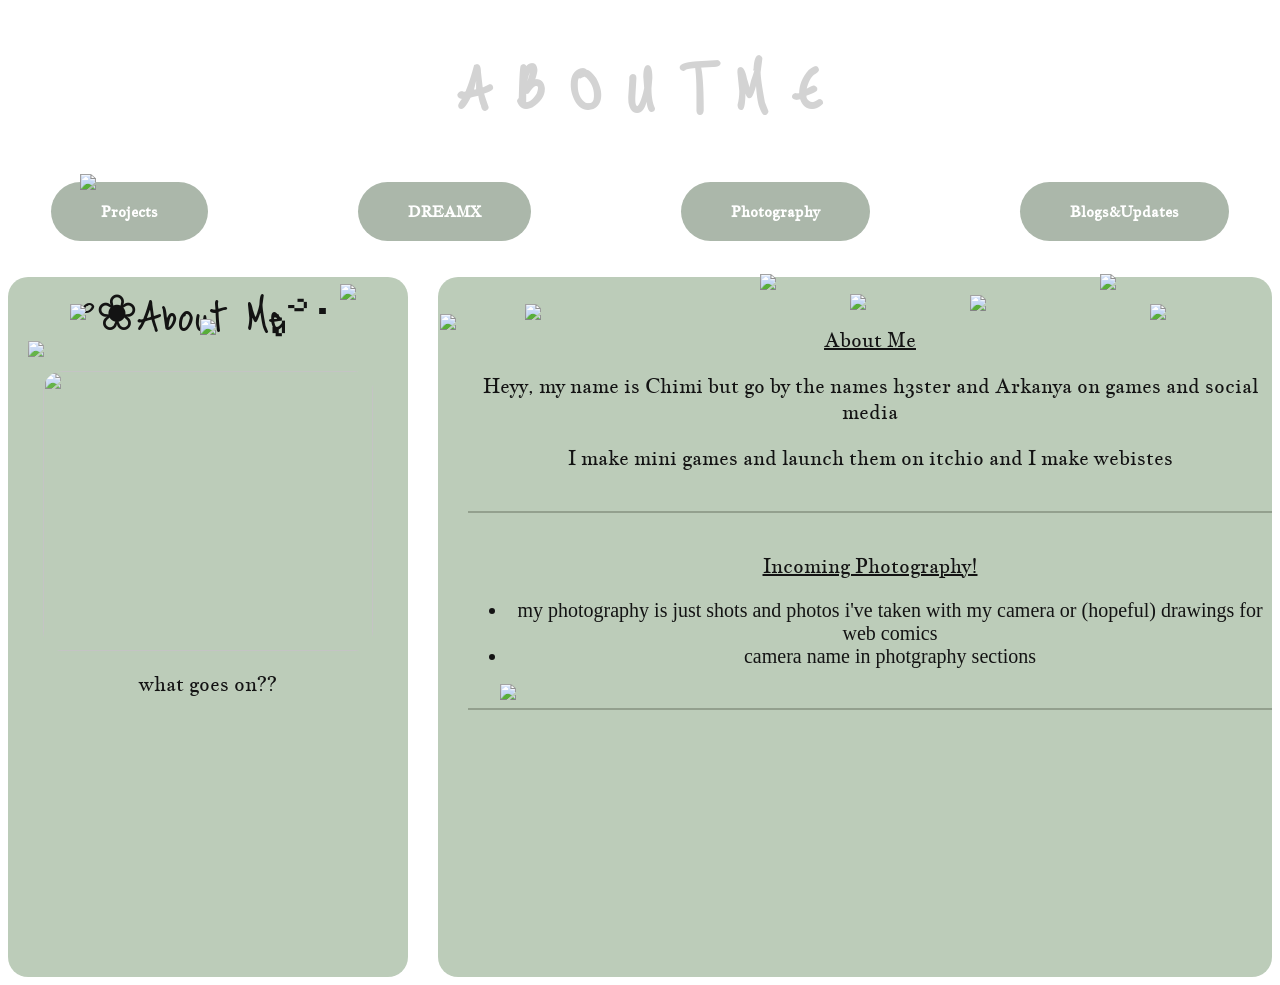
==== AboutMe.html @ 7370b6a3 "html and css files" ====
<!DOCTYPE html>
<html>
    <head>
  <link rel="stylesheet" href="style.css">

        <link rel="preconnect" href="https://fonts.googleapis.com">
<link rel="preconnect" href="https://fonts.gstatic.com" crossorigin>
<link href="https://fonts.googleapis.com/css2?family=Just+Me+Again+Down+Here&display=swap" rel="stylesheet">

<link rel="preconnect" href="https://fonts.googleapis.com">
<link rel="preconnect" href="https://fonts.gstatic.com" crossorigin>
<link href="https://fonts.googleapis.com/css2?family=Jacques+Francois&family=Just+Me+Again+Down+Here&display=swap" rel="stylesheet">
<link rel="icon" type="image/png" href="Group 12.png">
        <title> About Me</title>
        
    </head>




    <body>
        <br>
        <div class="banner">
        <h1 style="font-size: 70px; text-align: center;"> A B O U T  M E</h1>
        </div>
        <br>
        <br>
        <div class="my-buttons"; style="font-size:30px";>
        <a href="Projects.html" title="This should take you to my preview webpage"><button><b>Projects</b></button></a>
        <a href="index.html" title="My Projects"><button><b>DREAMX</b></button></a>
        <a href="Photography.html" title="Feel free to see my photo works!"><button><b>Photography</b></button></a>
        <a href="Blog&Updates.html" title="Updates and logs on projects"><button><b>Blogs&Updates</b></button></a>
        </div>
        <br>
        <br>

         <div class="ABOUT-MEH-PAGE">
            <div class="About-Me">°❀About Meೃ࿔･
                  <img src="Drawn Doodles/Vector 3.png" class="float-doodle-11">
                <img class="about-me-img" src="Untitled.png">
                <div class="text-box3"><p>what goes on??</p></div>
            </div>

            <div class="content-box">
                <div class="project-row-1">
                  <div class="text-box"> 
                    <p><ins>About Me</ins></p>
                    <p>Heyy, my name is Chimi but go by the names h3ster and Arkanya on games and social media</p>
                    <p>I make mini games and launch them on itchio and I make webistes</p>
                  </div>
                </div>

                <div class="project-row-2">
                <div class="text-box"> 
                    <p><ins>Incoming Photography!</ins></p>
                <ul>
                    <li>my photography is just shots and photos i've taken with my camera  or (hopeful) drawings for web comics</li>
                    <li>camera name in photgraphy sections</li>
                </ul>
                  </div>
                </div>
                </div>
            </div>
        </div>

                <div class="decor">
    <img src="Drawn Doodles/Vector 28.png" class="float-doodle-1">
    <img src="Drawn Doodles/Vector 27.png" class="float-doodle-2">
    <img src="Drawn Doodles/Vector 26.png" class="float-doodle-3">
    <img src="Drawn Doodles/Vector 25.png" class="float-doodle-4">
    <img src="Drawn Doodles/Vector 24.png" class="float-doodle-5">
    <img src="Drawn Doodles/Vector 23.png" class="float-doodle-6">
    <img src="Drawn Doodles/Vector 21.png" class="float-doodle-7">
    <img src="Drawn Doodles/Vector 20.png" class="float-doodle-8">
    <img src="Drawn Doodles/Vector 19.png" class="float-doodle-9">
  
    <img src="Drawn Doodles/Vector 20 - Copy.png" class="float-doodle-12">
    <img src="Drawn Doodles/Vector 14.png" class="float-doodle-13">
    <img src="Drawn Doodles/Vector 14 - Copy.png" class="float-doodle-14">
    <img src="Drawn Doodles/Vector 25 - Copy.png" class="float-doodle-15">
</div>

    </body>
</html>
---- style.css ----
body{
    background-image: url(https://wallpapers.com/images/hd/black-and-white-grid-aesthetic-9qjrt503y0n54spf.jpg);
}
    .banner{
    height:120px;
    width:100%;
    max-width:1400px;
    background-image:url("Rectangle\ 2\ \(1\).png");

    display:flex;
    justify-content:center;
    align-items:center;
    margin:auto;
}
   
    .content-box{
    width:100%;
    max-width:950px;    
    height: 670px;

    background-color:#B7C8B4; 

    border-radius: 20px;
    opacity: 0.92;
    padding-top: 30px;
    padding-left:30px;
   }



    .content-box1{
    width: 950px;
    height: 700px;

    background-color:#B7C8B4; 

    border-radius: 20px;
    opacity: 0.92;
    padding-top: 0px;
    padding-left:30px;
   
    }



.ABOUT-MEH-PAGE{
    display:flex;
    justify-content:center;
    gap:30px;


    font-size: 50px;
    text-align: center;
}

.About-Me{
    position: relative;
    align-items: center;
    width:100%;
    max-width:400px;
    height: 700px;
    border-radius: 20px;

    font-family:"just me again down here";
    background-color: #B7C8B4;
    opacity: 0.92;
    
}

.about-me-img{
   border-radius: 20px;
   height: 280px; 
   width: 330px;
   
   display:block;
    margin:20px auto;
}

.Current-Developments{
    position: relative;
    width: 400px;
    height: 700px;
    border-radius: 20px;

    font-family:"just me again down here";
    background-color: #B7C8B4;
    opacity: 0.92;

    
}
    


.my-buttons{
    display:flex;
    justify-content:center;
    gap: 150px;
    flex-wrap:wrap;



}

button {
    padding: 20px 50px;
    border-radius: 20cm;
    border: none;
    background-color: #ABB7AA;
    font-size: 15px;
    font-family:"Jacques Francois";
    color: white;
    cursor:pointer;
    
}

button:hover{
    transform:translateY(-3px);
}

.banner:hover{
    transform:translateY(-3px);
}

h1{
font-family: "just me again down here";
color: #d3d3d3;
}


.DREAMX-PAGE{
    display:flex;
    justify-content:center;
    gap:50px;

    font-size: 50px;
    text-align: center;
}

.float-doodle-11{
    position: absolute;
    bottom: 620px;
    left: 20px;
    width: 380px;
}

.float-doodle-9{
    position: absolute;
    bottom: 710px;
    left: 80px;
    
}

.float-doodle-1{
    position: absolute;
    bottom: 560px;
    left: 970px;
    height: 45px;
}

.float-doodle-10{
    position: absolute;
    bottom: 710px;
    left: 1300px;
}

.float-doodle-8{
    position: absolute;
    bottom: 580px;
    left: 525px;
}

.float-doodle-4{
    position: absolute;
    bottom: 600px;
    left: 340px;
}

.float-doodle-2{
    position: absolute;
    bottom: 565px;
    left: 200px;
}

.float-doodle-6{
    position: absolute;
    bottom: 570px;
    left: 440px;
}

.float-doodle-5{
    position: absolute;
    bottom: 610px;
    left: 760px;
}

.float-doodle-7{
    position: absolute;
    bottom: 590px;
    left: 850px;
}

.float-doodle-12{
    position: absolute;
    bottom: 580px;
    left: 1150px;
}

.float-doodle-3{
    position: absolute;
    bottom: 610px;
    left: 1100px; 
}

.float-doodle-13{
    position: absolute;
    bottom: 200px;
    left: 500px; 
}

.float-doodle-14{
    position: absolute;
    bottom: 580px;
    left: 70px;
}

.float-doodle-15{
    position: absolute;
    bottom: 590px;
    left: 1400px;
}



.coming-soon-game {
    height: 110px;
    width: 200px;
}

.coming-soon-photography{
    height: 110px;
    width: 200px;
}

.project-row-1{
    display:flex;
    justify-content: flex-start;
    gap: 20px;
    align-items:center;

    border-bottom:2px solid #8A9985;

    padding-bottom:20px;
    margin-bottom:20px;
}

.project-row-2{
   display:flex;
    justify-content: flex-start;
    gap: 20px;
    align-items:flex-start;

    border-bottom:2px solid #8A9985;

    padding-bottom:20px;
    margin-bottom:20px;
}

p{
    font-family:"Jacques Francois";
    font-size: 20px;
}

ul{
font-size: 20px;
}


.coming-soon-projects{
    position: absolute;
    height: 200px;

    bottom: 400px;
    left: 20px;
}

.text-box1{
    position: absolute;
    bottom: 320px;
    left: 40px;

    z-index: 2;
}

@media (max-width:768px){

.float-doodle-15{

display:none;
}

.float-doodle-3{
    display: none;
}

.float-doodle-12{
    display: none;
}
.float-doodle-10{
    display: none;
}
.float-doodle-7{
    display: none;
}
.float-doodle-1{
    display: none;
}
.float-doodle-5{
    display: none;
}

.my-buttons{
    display:flex;
    justify-content:center;
    gap: 110px;
   }

   .float-doodle-13{
    display: none;
}

.about-me-img{
  height: 270px; 
  width: 320px;  
}

.float-doodle-11{
    width: 360px;
}

}
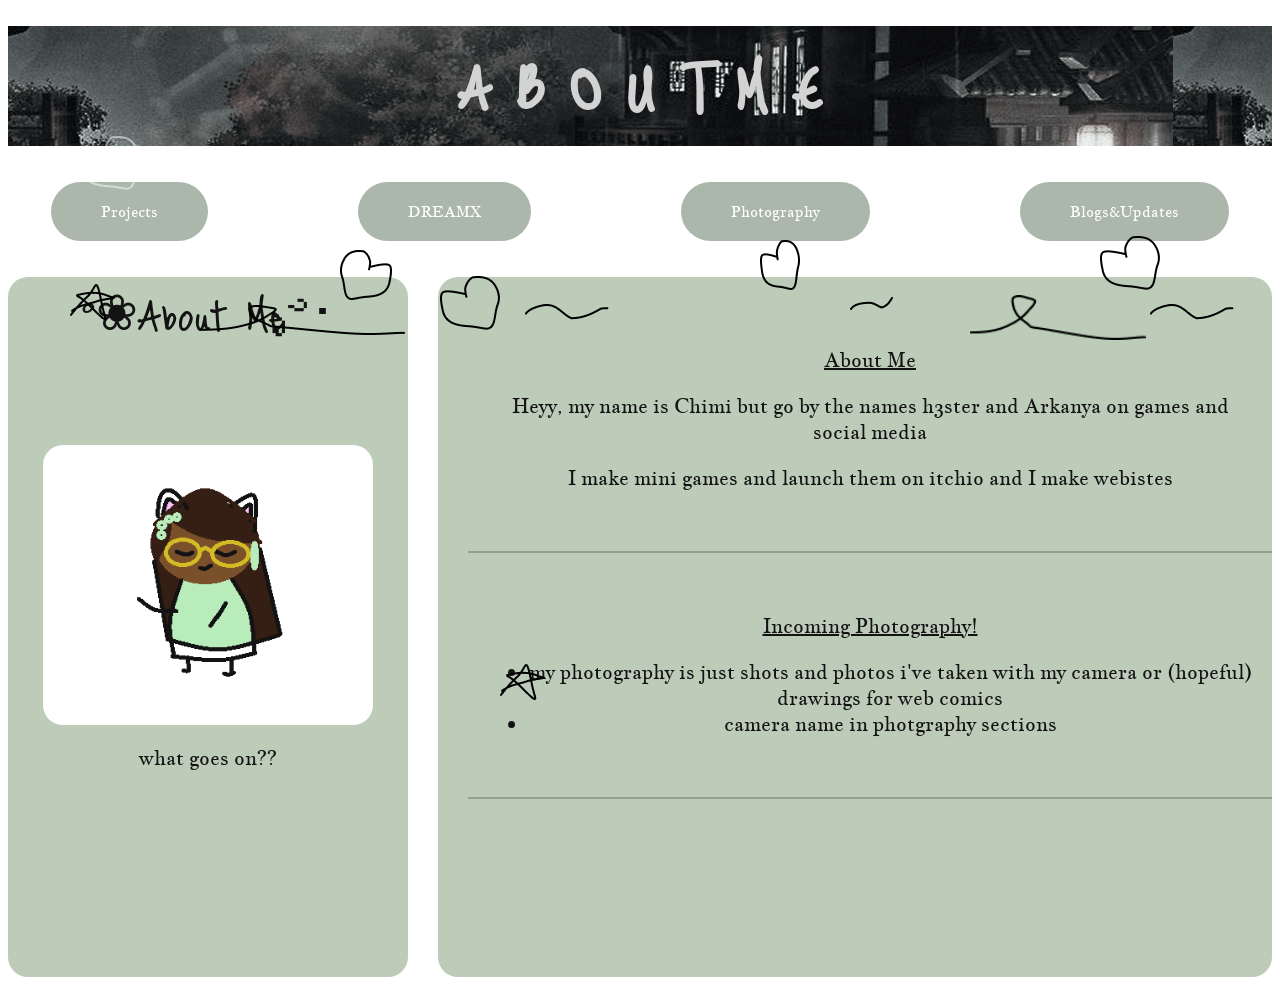
==== commit 4f8c93fd: "change in div classes(beta unclean)" ====
--- a/AboutMe.html
+++ b/AboutMe.html
@@ -26,10 +26,10 @@
         <br>
         <br>
         <div class="my-buttons"; style="font-size:30px";>
-        <a href="Projects.html" title="This should take you to my preview webpage"><button><b>Projects</b></button></a>
-        <a href="index.html" title="My Projects"><button><b>DREAMX</b></button></a>
-        <a href="Photography.html" title="Feel free to see my photo works!"><button><b>Photography</b></button></a>
-        <a href="Blog&Updates.html" title="Updates and logs on projects"><button><b>Blogs&Updates</b></button></a>
+        <a href="Projects.html" title="This should take you to my preview webpage"><button>Projects</button></a>
+        <a href="index.html" title="My Projects"><button>DREAMX</button></a>
+        <a href="Photography.html" title="Feel free to see my photo works!"><button>Photography</button></a>
+        <a href="Blog&Updates.html" title="Updates and logs on projects"><button>Blogs&Updates</button></a>
         </div>
         <br>
         <br>
--- a/style.css
+++ b/style.css
@@ -117,9 +117,6 @@
     transform:translateY(-3px);
 }
 
-.banner:hover{
-    transform:translateY(-3px);
-}
 
 h1{
 font-family: "just me again down here";
@@ -137,9 +134,9 @@
 }
 
 .float-doodle-11{
-    position: absolute;
-    bottom: 620px;
-    left: 20px;
+    position: relative;
+    bottom: 645px;
+    left: 40px;
     width: 380px;
 }
 
@@ -276,11 +273,11 @@
 
 
 .coming-soon-projects{
-    position: absolute;
+    position: relative;
     height: 200px;
 
-    bottom: 400px;
-    left: 20px;
+    bottom: -50px;
+    left: -10px;
 }
 
 .text-box1{
@@ -290,6 +287,13 @@
 
     z-index: 2;
 }
+
+.text-box{
+    padding: 20px;
+    font-family:"Jacques Francois";
+    font-size: 10px;
+}
+
 
 @media (max-width:768px){
 
@@ -334,7 +338,41 @@
 }
 
 .float-doodle-11{
-    width: 360px;
-}
-
+    position: relative;
+    bottom: 600px;
+    left: -15px;
+    width: 220px;
+}
+
+.content-box{
+    width: 850px;
+    height: 750px;
+
+    background-color:#B7C8B4; 
+
+    border-radius: 20px;
+    opacity: 0.92;
+    padding-top: 0px;
+    padding-left:30px;
+   
+    }
+
+    .Current-Developments{
+    position: relative;
+    width: 300px;
+    height: 750px;
+    border-radius: 20px;
+
+    font-family:"just me again down here";
+    background-color: #B7C8B4;
+    opacity: 0.92;
+}
+
+.coming-soon-projects{
+    position: relative;
+    height: 100px;
+
+    bottom: -50px;
+    left: 1px;
+}
 }
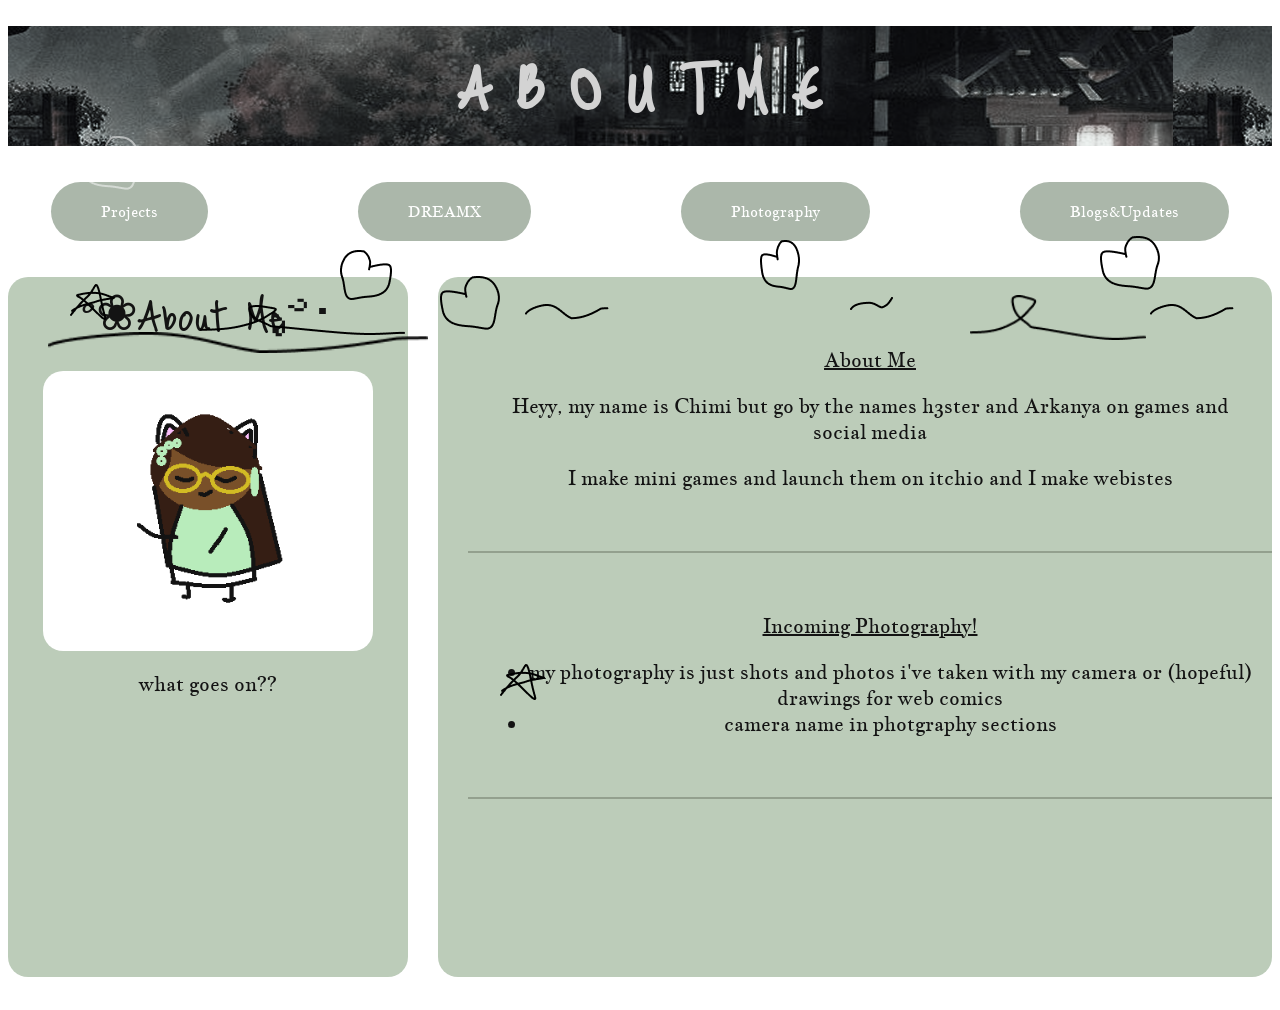
==== commit 57757ede: "about me changed" ====
--- a/AboutMe.html
+++ b/AboutMe.html
@@ -36,7 +36,6 @@
 
          <div class="ABOUT-MEH-PAGE">
             <div class="About-Me">°❀About Meೃ࿔･
-                  <img src="Drawn Doodles/Vector 3.png" class="float-doodle-11">
                 <img class="about-me-img" src="Untitled.png">
                 <div class="text-box3"><p>what goes on??</p></div>
             </div>
@@ -73,7 +72,7 @@
     <img src="Drawn Doodles/Vector 21.png" class="float-doodle-7">
     <img src="Drawn Doodles/Vector 20.png" class="float-doodle-8">
     <img src="Drawn Doodles/Vector 19.png" class="float-doodle-9">
-  
+    <img src="Drawn Doodles/Vector 3.png" class="float-doodle-11">
     <img src="Drawn Doodles/Vector 20 - Copy.png" class="float-doodle-12">
     <img src="Drawn Doodles/Vector 14.png" class="float-doodle-13">
     <img src="Drawn Doodles/Vector 14 - Copy.png" class="float-doodle-14">
--- a/style.css
+++ b/style.css
@@ -71,6 +71,8 @@
    border-radius: 20px;
    height: 280px; 
    width: 330px;
+
+   opacity: none;
    
    display:block;
     margin:20px auto;
@@ -333,8 +335,8 @@
 }
 
 .about-me-img{
-  height: 270px; 
-  width: 320px;  
+  height: 250px; 
+  width: 300px;  
 }
 
 .float-doodle-11{
@@ -368,6 +370,20 @@
     opacity: 0.92;
 }
 
+.About-Me{
+    position: relative;
+    align-items: center;
+    width:100%;
+    max-width:400px;
+    height: 750px;
+    border-radius: 20px;
+
+    font-family:"just me again down here";
+    background-color: #B7C8B4;
+    opacity: 0.92;
+    
+}
+
 .coming-soon-projects{
     position: relative;
     height: 100px;
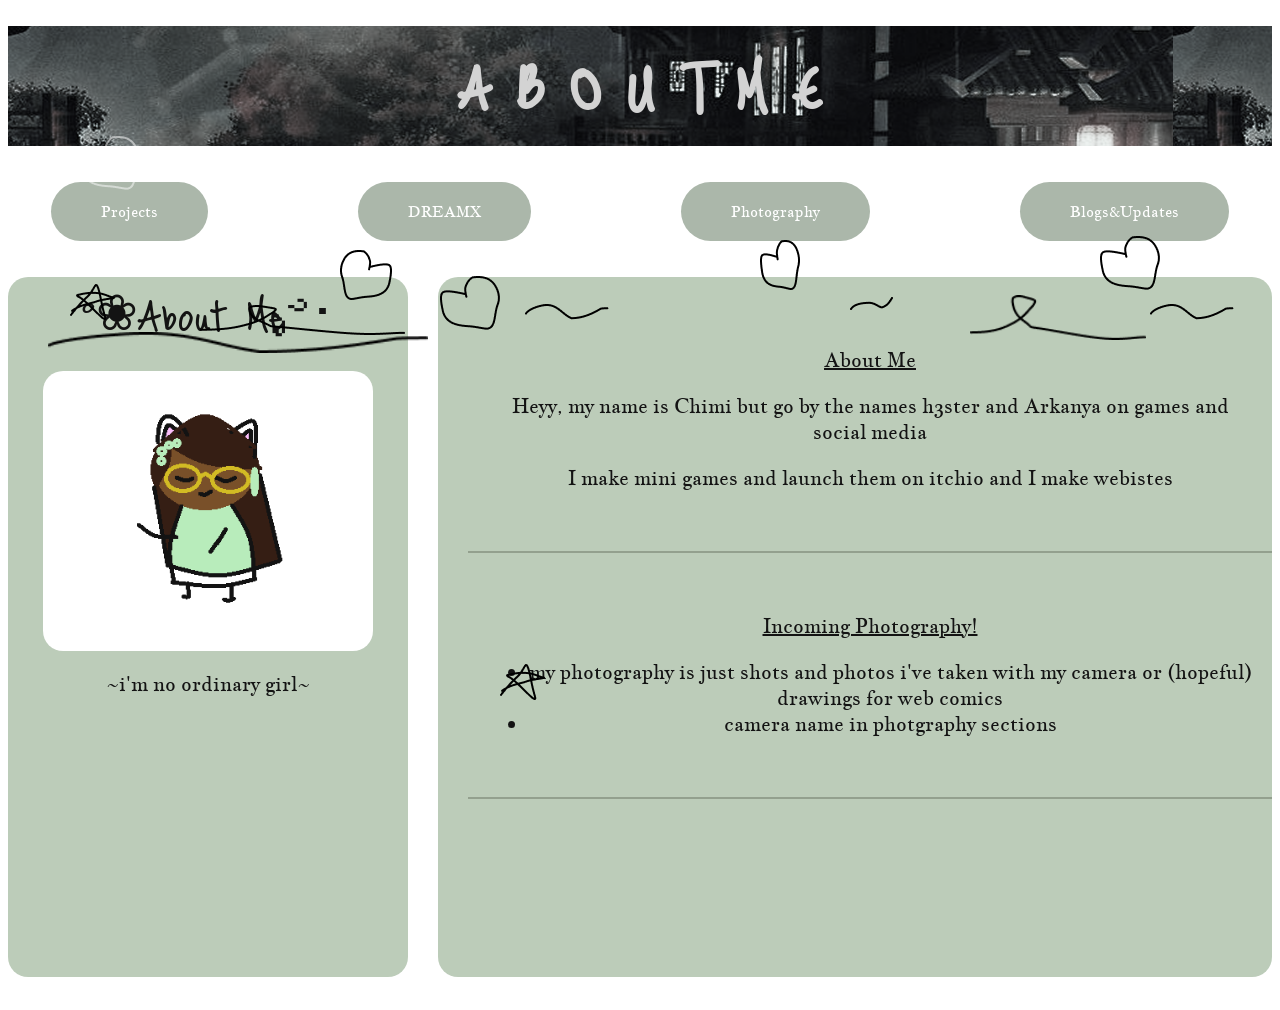
==== commit 9f4d6a99: "css for phones. and smaller devices" ====
--- a/AboutMe.html
+++ b/AboutMe.html
@@ -1,7 +1,8 @@
 <!DOCTYPE html>
 <html>
     <head>
-  <link rel="stylesheet" href="style.css">
+        <meta name="viewport" content="width=device-width, initial-scale=1.0">
+        <link rel="stylesheet" href="style.css">
 
         <link rel="preconnect" href="https://fonts.googleapis.com">
 <link rel="preconnect" href="https://fonts.gstatic.com" crossorigin>
@@ -21,7 +22,7 @@
     <body>
         <br>
         <div class="banner">
-        <h1 style="font-size: 70px; text-align: center;"> A B O U T  M E</h1>
+        <h1> A B O U T  M E</h1>
         </div>
         <br>
         <br>
@@ -37,7 +38,7 @@
          <div class="ABOUT-MEH-PAGE">
             <div class="About-Me">°❀About Meೃ࿔･
                 <img class="about-me-img" src="Untitled.png">
-                <div class="text-box3"><p>what goes on??</p></div>
+                <div class="text-box3"><p>~i'm no ordinary girl~</p></div>
             </div>
 
             <div class="content-box">
--- a/style.css
+++ b/style.css
@@ -98,8 +98,6 @@
     justify-content:center;
     gap: 150px;
     flex-wrap:wrap;
-
-
 
 }
 
@@ -111,8 +109,8 @@
     font-size: 15px;
     font-family:"Jacques Francois";
     color: white;
-    cursor:pointer;
-    
+    cursor:pointer;   
+
 }
 
 button:hover{
@@ -123,6 +121,8 @@
 h1{
 font-family: "just me again down here";
 color: #d3d3d3;
+font-size: 70px;
+text-align: center;
 }
 
 
@@ -292,12 +292,10 @@
 
 .text-box{
     padding: 20px;
-    font-family:"Jacques Francois";
-    font-size: 10px;
-}
-
-
-@media (max-width:768px){
+    font-family:"Jacques Francois";    font-size: 1px;
+}
+
+@media (max-width:1200px){
 
 .float-doodle-15{
 
@@ -324,10 +322,15 @@
     display: none;
 }
 
+.float-doodle-13{
+    display: none;
+}
+
 .my-buttons{
     display:flex;
-    justify-content:center;
-    gap: 110px;
+    flex-direction: row;
+    justify-content:center;
+    gap: 125px;
    }
 
    .float-doodle-13{
@@ -341,34 +344,48 @@
 
 .float-doodle-11{
     position: relative;
-    bottom: 600px;
-    left: -15px;
-    width: 220px;
+    bottom: 720px;
+    left: 100px;
+    width: 350px;
 }
 
 .content-box{
-    width: 850px;
+    position: relative;
+    width: 500px;
     height: 750px;
 
     background-color:#B7C8B4; 
 
     border-radius: 20px;
     opacity: 0.92;
-    padding-top: 0px;
+    padding-top: 30px;
     padding-left:30px;
-   
+    left: -10px;
+
     }
 
     .Current-Developments{
-    position: relative;
-    width: 300px;
-    height: 750px;
-    border-radius: 20px;
-
-    font-family:"just me again down here";
-    background-color: #B7C8B4;
-    opacity: 0.92;
-}
+    display: flex;
+    flex-direction: column;
+    position: relative;
+    width: 400px;
+    height: 780px;
+    border-radius: 20px;
+    left: -20px;
+    gap: 20px;
+
+    font-family:"just me again down here";
+    background-color: #B7C8B4;
+    opacity: 0.92;
+}
+
+.DREAMX-PAGE{
+    flex-direction: row;
+
+    gap:50px;
+    font-size: 50px;
+    text-align: center;
+}   
 
 .About-Me{
     position: relative;
@@ -386,9 +403,1031 @@
 
 .coming-soon-projects{
     position: relative;
-    height: 100px;
+    height: 150px;
+    width: 300px;
+
+    bottom: -45px;
+    left: 50px;
+}
+
+ul{
+font-size: 14px;
+}
+
+p{
+    font-family:"Jacques Francois";
+    font-size: 17px;
+}
+
+h1{
+    font-size: 37px;
+}
+
+} 
+
+@media (max-width:1160px){
+.my-buttons{
+    display:flex;
+    flex-direction: row;
+    justify-content:center;
+    gap: 80px;
+   }
+
+   button {
+    padding: 20px 30px;
+    border-radius: 20cm;
+    border: none;
+    background-color: #ABB7AA;
+    font-size: 12px;
+    font-family:"Jacques Francois";
+    color: white;
+    cursor:pointer;
+   
+     width: 160px;
+     height: 60px;
+     text-align: center;
+}
+
+.float-doodle-2{
+    display: none;
+
+}
+}
+
+@media (max-width:1000px){
+
+.float-doodle-15{
+
+display:none;
+}
+
+.float-doodle-3{
+    display: none;
+}
+
+.float-doodle-12{
+    display: none;
+}
+.float-doodle-10{
+    display: none;
+}
+.float-doodle-7{
+    display: none;
+}
+.float-doodle-1{
+    display: none;
+}
+.float-doodle-5{
+    display: none;
+}
+
+.my-buttons{
+    display:flex;
+    flex-direction: row;
+    justify-content:center;
+    gap: 80px;
+   }
+
+   .float-doodle-13{
+    display: none;
+}
+
+.about-me-img{
+  height: 250px; 
+  width: 300px;  
+}
+
+.float-doodle-11{
+    position: relative;
+    bottom: 730px;
+    left: 50px;
+    width: 310px;
+}
+
+.content-box{
+    position: relative;
+    width: 500px;
+    height: 750px;
+
+    background-color:#B7C8B4; 
+
+    border-radius: 20px;
+    opacity: 0.92;
+    padding-top: 30px;
+    padding-left:30px;
+    left: 10px;
+
+    }
+
+    .Current-Developments{
+    display: flex;
+    flex-direction: column;
+    position: relative;
+    width: 350px;
+    height: 750px;
+    border-radius: 20px;
+    left: 15px;
+    gap: 20px;
+
+    font-family:"just me again down here";
+    font-size: 40px;
+    background-color: #B7C8B4;
+    opacity: 0.92;
+}
+
+.DREAMX-PAGE{
+    flex-direction: row;
+
+    gap:50px;
+    font-size: 50px;
+    text-align: center;
+}   
+
+.About-Me{
+    position: relative;
+    align-items: center;
+    width:100%;
+    max-width:400px;
+    height: 750px;
+    border-radius: 20px;
+
+    font-family:"just me again down here";
+    background-color: #B7C8B4;
+    opacity: 0.92;
+    
+}
+
+.coming-soon-projects{
+    position: relative;
+    height: 140px;
+    width: 290px;
 
     bottom: -50px;
-    left: 1px;
-}
-}+    left: 50px;
+}
+
+ul{
+font-size: 14px;
+}
+
+p{
+    font-family:"Jacques Francois";
+    font-size: 17px;
+}
+
+h1{
+    font-size: 37px;
+}
+
+}
+
+@media (max-width:896px){
+.my-buttons{
+    display:flex;
+    flex-direction: row;
+    justify-content:center;
+    gap: 50px;
+   }
+
+   .button {
+    padding: 20px 30px;
+    border-radius: 20cm;
+    border: none;
+    background-color: #ABB7AA;
+    font-size: 12px;
+    font-family:"Jacques Francois";
+    color: white;
+    cursor:pointer;
+   
+     width: 160px;
+     height: 60px;
+     text-align: center;
+}
+
+.coming-soon-projects{
+    position: relative;
+    height: 150px;
+    width: 300px;
+
+    bottom: -50px;
+    left: 20px;
+}
+
+}
+
+@media (max-width:850px){
+
+.float-doodle-15{
+
+display:none;
+}
+
+.float-doodle-3{
+    display: none;
+}
+
+.float-doodle-12{
+    display: none;
+}
+.float-doodle-10{
+    display: none;
+}
+.float-doodle-7{
+    display: none;
+}
+.float-doodle-1{
+    display: none;
+}
+.float-doodle-5{
+    display: none;
+}
+
+.my-buttons{
+    display:flex;
+    flex-direction: row;
+    justify-content:center;
+    gap: 50px;
+   }
+
+      .button {
+    padding: 20px 30px;
+    border-radius: 20cm;
+    border: none;
+    background-color: #ABB7AA;
+    font-size: 12px;
+    font-family:"Jacques Francois";
+    color: white;
+    cursor:pointer;
+   
+     width: 160px;
+     height: 60px;
+     text-align: center;
+}
+
+   .float-doodle-13{
+    display: none;
+}
+
+.about-me-img{
+  height: 250px; 
+  width: 300px;  
+}
+
+.float-doodle-11{
+    position: relative;
+    bottom: 1150px;
+    left: 200px;
+    width: 350px;
+}
+
+.content-box{
+    position: relative;
+    width: 500px;
+    height: 750px;
+
+    background-color:#B7C8B4; 
+
+    border-radius: 20px;
+    opacity: 0.92;
+    padding-top: 30px;
+    padding-left:30px;
+    left: 120px;
+
+    }
+
+    .Current-Developments{
+    display: flex;
+    flex-direction: column;
+    position: relative;
+    width: 500px;
+    height: 375px;
+    border-radius: 20px;
+    left: 130px;
+    gap: 20px;
+
+    font-family:"just me again down here";
+    background-color: #B7C8B4;
+    opacity: 0.92;
+}
+
+.DREAMX-PAGE{
+    flex-direction: column;
+
+    gap:50px;
+    font-size: 50px;
+    text-align: center;
+}   
+
+.About-Me{
+    position: relative;
+    align-items: center;
+    width:100%;
+    max-width:400px;
+    height: 750px;
+    border-radius: 20px;
+
+    font-family:"just me again down here";
+    background-color: #B7C8B4;
+    opacity: 0.92;
+    
+}
+
+.coming-soon-projects{
+    position: relative;
+    height: 150px;
+    width: 300px;
+
+    bottom: -50px;
+    left: 100px;
+}
+
+ul{
+font-size: 14px;
+}
+
+p{
+    font-family:"Jacques Francois";
+    font-size: 17px;
+}
+
+h1{
+    font-size: 37px;
+}
+
+}
+
+
+@media (max-width:768px){
+
+.float-doodle-15{
+
+display:none;
+}
+
+.float-doodle-3{
+    display: none;
+}
+
+.float-doodle-12{
+    display: none;
+}
+.float-doodle-10{
+    display: none;
+}
+.float-doodle-7{
+    display: none;
+}
+.float-doodle-1{
+    display: none;
+}
+.float-doodle-5{
+    display: none;
+}
+
+.my-buttons{
+    display:flex;
+    flex-direction: row;
+    justify-content:center;
+    gap: 40px;
+   }
+
+button {
+    padding: 20px 30px;
+    border-radius: 20cm;
+    border: none;
+    background-color: #ABB7AA;
+    font-size: 12px;
+    font-family:"Jacques Francois";
+    color: white;
+    cursor:pointer;
+   
+     width: 150px;
+     height: 50px;
+     text-align: center;
+}
+
+   .float-doodle-13{
+    display: none;
+}
+
+.about-me-img{
+  height: 250px; 
+  width: 300px;  
+}
+
+.float-doodle-11{
+    position: relative;
+    bottom: 1150px;
+    left: 200px;
+    width: 350px;
+}
+
+.content-box{
+    position: relative;
+    width: 500px;
+    height: 750px;
+
+    background-color:#B7C8B4; 
+
+    border-radius: 20px;
+    opacity: 0.92;
+    padding-top: 30px;
+    padding-left:30px;
+    left: 110px;
+
+    }
+
+    .Current-Developments{
+    display: flex;
+    flex-direction: column;
+    position: relative;
+    width: 500px;
+    height: 375px;
+    border-radius: 20px;
+    left: 110px;
+    gap: 20px;
+
+    font-family:"just me again down here";
+    background-color: #B7C8B4;
+    opacity: 0.92;
+}
+
+.DREAMX-PAGE{
+    flex-direction: column;
+
+    gap:50px;
+    font-size: 50px;
+    text-align: center;
+}   
+
+.About-Me{
+    position: relative;
+    align-items: center;
+    width:100%;
+    max-width:400px;
+    height: 750px;
+    border-radius: 20px;
+
+    font-family:"just me again down here";
+    background-color: #B7C8B4;
+    opacity: 0.92;
+    
+}
+
+.coming-soon-projects{
+    position: relative;
+    height: 150px;
+    width: 300px;
+
+    bottom: -50px;
+    left: 100px;
+}
+
+ul{
+font-size: 14px;
+}
+
+p{
+    font-family:"Jacques Francois";
+    font-size: 17px;
+}
+
+h1{
+    font-size: 37px;
+}
+
+}
+
+@media (max-width:550px){
+
+.float-doodle-15{
+
+display:none;
+}
+
+.float-doodle-3{
+    display: none;
+}
+
+.float-doodle-12{
+    display: none;
+}
+.float-doodle-10{
+    display: none;
+}
+.float-doodle-7{
+    display: none;
+}
+.float-doodle-1{
+    display: none;
+}
+.float-doodle-5{
+    display: none;
+}
+
+.float-doodle-8{
+    display: none;
+}
+
+.my-buttons{
+    display:flex;
+    flex-direction: row;
+    justify-content:center;
+    gap: 60px;
+   }
+
+   .float-doodle-13{
+    display: none;
+}
+
+.about-me-img{
+  height: 250px; 
+  width: 300px;  
+}
+
+.float-doodle-11{
+    position: relative;
+    bottom: 1150px;
+    left: 100px;
+    width: 350px;
+}
+
+.content-box{
+    position: relative;
+    width: 470px;
+    height: 750px;
+
+    background-color:#B7C8B4; 
+
+    border-radius: 20px;
+    opacity: 0.92;
+    padding-top: 30px;
+    padding-left:30px;
+    left: 15px;
+
+    }
+
+    .Current-Developments{
+    display: flex;
+    flex-direction: column;
+    position: relative;
+    width: 500px;
+    height: 375px;
+    border-radius: 20px;
+    left: 15px;
+    gap: 15px;
+
+    font-family:"just me again down here";
+    background-color: #B7C8B4;
+    opacity: 0.92;
+}
+
+.DREAMX-PAGE{
+    flex-direction: column;
+
+    gap:50px;
+    font-size: 50px;
+    text-align: center;
+}   
+
+.About-Me{
+    flex-direction: column;
+    position: relative;
+    align-items: center;
+    width:100%;
+    max-width:400px;
+    height: 750px;
+    border-radius: 20px;
+
+    font-family:"just me again down here";
+    background-color: #B7C8B4;
+    opacity: 0.92;
+    
+}
+
+.coming-soon-projects{
+    position: relative;
+    height: 150px;
+    width: 300px;
+
+    bottom: -50px;
+    left: 100px;
+}
+
+ul{
+font-size: 14px;
+}
+
+p{
+    font-family:"Jacques Francois";
+    font-size: 17px;
+}
+
+h1{
+    font-size: 37px;
+}
+
+}
+
+@media (max-width:440px){
+
+.float-doodle-15{
+
+display:none;
+}
+
+.float-doodle-3{
+    display: none;
+}
+
+.float-doodle-12{
+    display: none;
+}
+.float-doodle-10{
+    display: none;
+}
+.float-doodle-7{
+    display: none;
+}
+.float-doodle-1{
+    display: none;
+}
+.float-doodle-5{
+    display: none;
+}
+
+.float-doodle-2{
+    display: none;
+}
+
+.float-doodle-4{
+    display: none;
+}
+
+.float-doodle-6{
+    display: none;
+}
+
+.float-doodle-8{
+    display: none;
+}
+
+.my-buttons{
+    display:flex;
+    flex-direction: row;
+    justify-content:center;
+    gap: 40px;
+   }
+
+   .float-doodle-13{
+    display: none;
+}
+
+.about-me-img{
+  height: 250px; 
+  width: 300px;  
+}
+
+.float-doodle-11{
+    position: relative;
+    bottom: 1150px;
+    left: 80px;
+    width: 350px;
+}
+
+.content-box{
+    position: relative;
+    width: 450px;
+    height: 750px;
+
+    background-color:#B7C8B4; 
+
+    border-radius: 20px;
+    opacity: 0.92;
+    padding-top: 30px;
+    padding-left:30px;
+    left: 20px;
+
+    }
+
+    .Current-Developments{
+    display: flex;
+    flex-direction: column;
+    position: relative;
+    width: 450px;
+    height: 375px;
+    border-radius: 20px;
+    left: 20px;
+    gap: 20px;
+
+    font-family:"just me again down here";
+    background-color: #B7C8B4;
+    opacity: 0.92;
+}
+
+.DREAMX-PAGE{
+    flex-direction: column;
+
+    gap:50px;
+    font-size: 50px;
+    text-align: center;
+}   
+
+.About-Me{
+    position: relative;
+    align-items: center;
+    width:100%;
+    max-width:400px;
+    height: 750px;
+    border-radius: 20px;
+
+    font-family:"just me again down here";
+    background-color: #B7C8B4;
+    opacity: 0.92;
+    
+}
+
+.coming-soon-projects{
+    position: relative;
+    height: 150px;
+    width: 300px;
+
+    bottom: -50px;
+    left: 100px;
+}
+
+ul{
+font-size: 14px;
+}
+
+p{
+    font-family:"Jacques Francois";
+    font-size: 17px;
+}
+
+h1{
+    font-size: 37px;
+}
+
+button {
+    padding: 20px 30px;
+    border-radius: 20cm;
+    border: none;
+    background-color: #ABB7AA;
+    font-size: 12px;
+    font-family:"Jacques Francois";
+    color: white;
+    cursor:pointer;
+   
+     width: 130px;
+     height: 50px;
+     text-align: center;
+}
+
+}
+
+@media (max-width:469px){
+.my-buttons{
+    display:flex;
+    flex-direction: row;
+    justify-content:center;
+    gap: 40px;
+   }
+
+   button {
+    padding: 20px 30px;
+    border-radius: 20cm;
+    border: none;
+    background-color: #ABB7AA;
+    font-size: 12px;
+    font-family:"Jacques Francois";
+    color: white;
+    cursor:pointer;
+   
+     width: 130px;
+     height: 50px;
+     text-align: center;
+}
+
+}
+
+@media (max-width:360px){
+
+.float-doodle-15{
+
+display:none;
+}
+
+.float-doodle-3{
+    display: none;
+}
+
+.float-doodle-12{
+    display: none;
+}
+.float-doodle-10{
+    display: none;
+}
+.float-doodle-7{
+    display: none;
+}
+.float-doodle-1{
+    display: none;
+}
+.float-doodle-5{
+    display: none;
+}
+
+.float-doodle-2{
+    display: none;
+}
+
+.float-doodle-4{
+    display: none;
+}
+
+.float-doodle-6{
+    display: none;
+}
+
+.float-doodle-8{
+    display: none;
+}
+
+.my-buttons{
+    display:flex;
+    justify-content:center;
+    gap: 110px;
+   }
+
+   .float-doodle-13{
+    display: none;
+}
+
+.about-me-img{
+  height: 150px; 
+  width: 160px;  
+}
+
+.float-doodle-11{
+    position: relative;
+    bottom: 100px;
+    left: 20px;
+    width: 300px;
+}
+
+.float-doodle-14{
+    display: none;
+}
+
+.content-box{
+   
+    width: 310px;
+    height: 670px;
+
+    background-color:#B7C8B4; 
+
+    border-radius: 20px;
+    opacity: 0.92;
+    padding-top: 30px;
+    padding-left:30px;
+    left: 5px;
+   
+    }
+
+    .Current-Developments{
+    position: relative;
+    width: 100%;
+    max-width: 350px;
+    height: 325px;
+    border-radius: 20px;
+    left: 5px;
+    gap: 1px;
+
+    font-family:"just me again down here";
+    background-color: #B7C8B4;
+    opacity: 0.92;
+}
+
+.DREAMX-PAGE{
+    flex-direction: column;
+    justify-content:center;
+    gap:50px;
+
+    font-size: 50px;
+    text-align: center;
+}    
+
+.ABOUT-MEH-PAGE{
+    flex-direction: column;    
+    justify-content:center;
+    gap:30px;
+
+
+    font-size: 50px;
+    text-align: center;
+}
+
+.About-Me{
+    position: relative;
+    align-items: center;
+    width:100%;
+    max-width:360px;
+    height: 325px;
+    border-radius: 20px;
+    left: 5px;
+
+    font-family:"just me again down here";
+    background-color: #B7C8B4;
+    opacity: 0.92;
+    
+}
+
+.coming-soon-projects{
+    position: relative;
+    height: 120px;
+    width: 220px;
+
+    bottom: -20px;
+    left: 50px;
+
+}
+
+button {
+    padding: 20px 30px;
+    border-radius: 20cm;
+    border: none;
+    background-color: #ABB7AA;
+    font-size: 10px;
+    font-family:"Jacques Francois";
+    color: white;
+    cursor:pointer;
+   
+     width: 110px;
+     height: 50px;
+     text-align: center;
+}
+
+.my-buttons{
+    display:flex;
+    justify-content:center;
+    gap: 60px;
+    flex-wrap:wrap;
+}
+
+ul{
+font-size: 12px;
+}
+
+p{
+    font-family:"Jacques Francois";
+    font-size: 15px;
+}
+
+h1{
+    font-size: 35px;
+}
+
+.coming-soon-game {
+    height: 110px;
+    width: 200px;
+}
+
+.coming-soon-photography{
+    height: 110px;
+    width: 200px;
+}
+
+.project-row-1{
+    flex-direction: column;
+    display:flex;
+    justify-content: flex-start;
+    gap: 10px;
+    align-items:center;
+
+    border-bottom:2px solid #8A9985;
+
+    padding-bottom:10px;
+    margin-bottom:20px;
+}
+
+.project-row-2{
+    flex-direction: column;
+    display:flex;
+    justify-content: flex-start;
+    gap: 5px;
+    align-items:center;
+
+    border-bottom:2px solid #8A9985;
+
+    padding-bottom:10px;
+    margin-bottom:20px;
+}
+}
+
+
+
+
+
+
+
